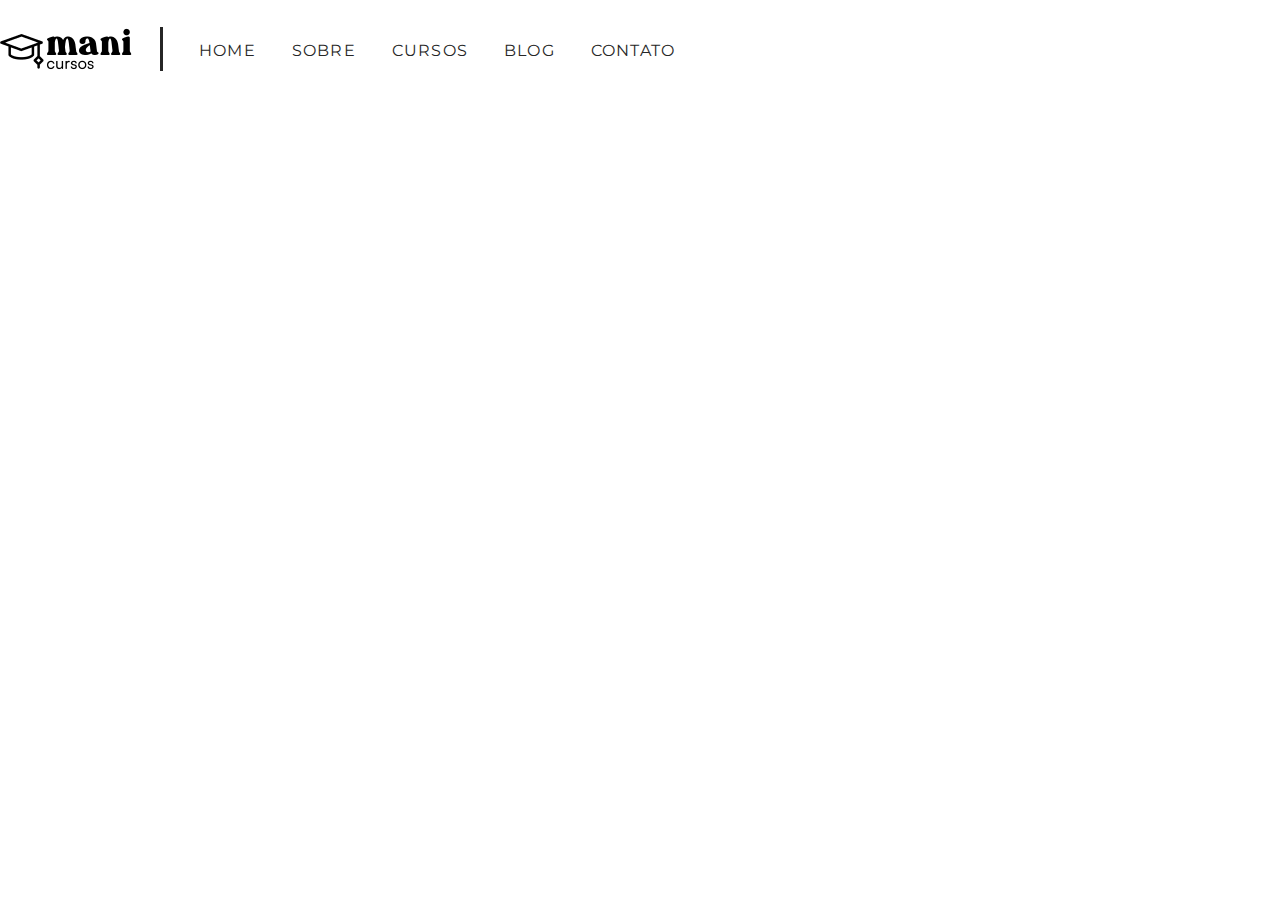
==== PAGES/index.html @ 64e093af "sem wraper" ====
<!DOCTYPE html>
<html lang="en">
<head>
    <meta charset="UTF-8">
    <meta name="viewport" content="width=device-width, initial-scale=1.0">
    <title>home</title>
    <link rel="stylesheet" href="../CSS/navbar.css">
    <link rel="stylesheet" href="../CSS/sobre.css">
    <link rel="preconnect" href="https://fonts.googleapis.com">
    <link rel="preconnect" href="https://fonts.gstatic.com" crossorigin>
    <link href="https://fonts.googleapis.com/css2?family=DM+Sans:ital,opsz,wght@0,9..40,100..1000;1,9..40,100..1000&family=Montserrat:wght@400;500;700;800&display=swap" rel="stylesheet">
    <link rel="preconnect" href="https://fonts.googleapis.com">
    <link rel="preconnect" href="https://fonts.gstatic.com" crossorigin>
    <link href="https://fonts.googleapis.com/css2?family=Montserrat:ital,wght@0,100..900;1,100..900&display=swap" rel="stylesheet">
</head>
<body>
    <header class="navbar">
        <div class="navbar-esquerda">
            <a href="" class="logo-mani-cursos"><img src="../IMG/mani logopsd cópia 2.png" alt="botão-logo-mani-cursos"></a>
            <img class="linha-divisoria" src="../IMG/Line 2.svg" alt="linha-divisoria">
        </div>
        <div class="navbar-direita">
            <div class="ancoras-navbar">
                <a href="" class="ancora-navbar">HOME</a>
                <a href="" class="ancora-navbar">SOBRE</a>
                <a href="" class="ancora-navbar">CURSOS</a>
                <a href="" class="ancora-navbar">BLOG</a>
                <a href="" class="ancora-navbar">CONTATO</a>
            </div>
        </div>
    </header>
</body>
</html>
---- CSS/navbar.css ----
* {
    margin: 0;
    padding: 0;
    box-sizing: border-box;
    font-family: "Montserrat", sans-serif;
    font-optical-sizing: auto;
    font-style: normal;
}

body {
    display: flex;
    justify-content: center;
    flex-direction: column;
}


.navbar{
    display: flex;
    column-gap: 20px;
    align-items: center;
    background-color: #FFFFFF;
    height: 100px;
    margin-bottom:60px;
}

.linha-divisoria{
    margin-left: 20px;
}

.logo-mani-cursos{
    background-color: #FFFFFF;
    cursor: pointer;
    border: none;
}


.ancora-navbar {
    padding: 8px 16px;
    cursor: pointer;
    border: none;
    font-family: Montserrat;
    letter-spacing: 0.075em;
    text-decoration: none;
    color: #262626;
}
---- CSS/sobre.css ----
main {
    display: flex;
    flex-direction: column;
    gap: 130px;
}

#secoes-lado-a-lado {
    display: flex;
    flex-direction: column;
    gap: 90px;
}

.secao-lado-a-lado {
    display: flex;
    gap: 40px;
}

.secao-lado-a-lado img {
    max-width: 655px;
}

.secao-lado-a-lado div {
    max-width: 536px;
}

.secao-lado-a-lado h1 {
    font-family: DM Sans;
    font-size: 48px;
    line-height: 62.5px;
    height: 58px;
    width: 334px;
}

.secao-lado-a-lado h1 span {
    font-family: DM Sans;
    font-size: 48px;
    line-height: 62.5px;
    height: 58px;
    width: 334px;
    text-decoration: underline; 
    text-decoration-color: #F97B22;
}

.secao-lado-a-lado p {
    margin-top: 30px;
    font-size: 18px;
}

#secao-melhores-professores {
    height: 580px;
    border-radius: 35px;
    padding-top: 110px;
    padding-left: 84px;
    color: white;
    background-image: url('../IMG/Rectangle 604.png');
    background-size: cover;
    background-position: center;
}

#secao-melhores-professores div {
    max-width: 750px; 
}

#secao-melhores-professores div h1 {
    font-family: DM Sans;
    weight: 700;
    font-size: 64px;
    line-height: 80px;
}

#secao-melhores-professores div h1 span {
    font-family: DM Sans;
    weight: 700;
    font-size: 64px;
    line-height: 80px;
    text-decoration: underline; 
    text-decoration-color: #F97B22;
}

#secao-melhores-professores div a {
    margin-top: 20px;
    display: flex;
    align-items: center;
    justify-content: center;
    background-color: #F97B22;
    border-radius: 20px;
    cursor: pointer;
    width: 184.35px;
    height: 40px;
    outline: none;
    border: none;
    text-decoration: none; 
}

#secao-melhores-professores div a span {
    font-family: DM Sans;
    font-size: 15px;
    font-weight: 500;
    line-height: 24px;
    letter-spacing: 0.075em;
    text-align: left;
    color: #FFFF;
    width: 126px;
    height: 24px;
    gap: 0px;
    opacity: 0px;
}

#secao-melhores-professores div p {
    font-size: 20px;
    font-weight: 400;
    line-height: 28px;
    text-align: left;
}

#secao-nossa-equipe {
    padding-top: 59px;
    background-color: #F97B22;
    width: 100%;
    gap: 0px;
    border-radius: 300px 300px 0px 0px;
    opacity: 0px;
}

#nossa-equipe-topo {
    display: flex;
    flex-direction: column;
    align-items: center;
}

#secao-nossa-equipe h1 {
    width: 426px;
    height: 71.95px;
    gap: 0px;
    opacity: 0px;
    font-family: Montserrat;
    font-size: 60px;
    font-weight: 700;
    line-height: 73.14px;
    text-align: left;
    color: #FFFFFF;
}

#secao-nossa-equipe p{
    padding-top: 29.57px;
    gap: 0px;
    opacity: 0px;
    font-family: Montserrat;
    font-size: 27px;
    font-weight: 400;
    line-height: 35px;
    text-align: center;
    color: #FFFFFF;
}

#professores {
    margin-top: 90px;
    display: flex;
    justify-content: center;
    align-items: center;
    gap: 45px;
    margin-left:25px;
}

.professor h3{
    width: 160px;
    height: 22px;
    font-family: Montserrat;
    font-size: 18px;
    font-weight: 700;
    line-height: 22px;
    text-align: left;
    color: white;
}

h5 {
    font-family: Montserrat;
    font-size: 12px;
    font-weight: 500;
    line-height: 20px;
    text-align: left;
    color:#FFFFFF;
    margin-top: 5px;
}

.textinho {
    font-family: Montserrat;
    font-size: 14px;
    font-weight: 400;
    line-height: 22px;
    text-align: left;
    color: #FFFFFF;
    margin-top: 30px;
}
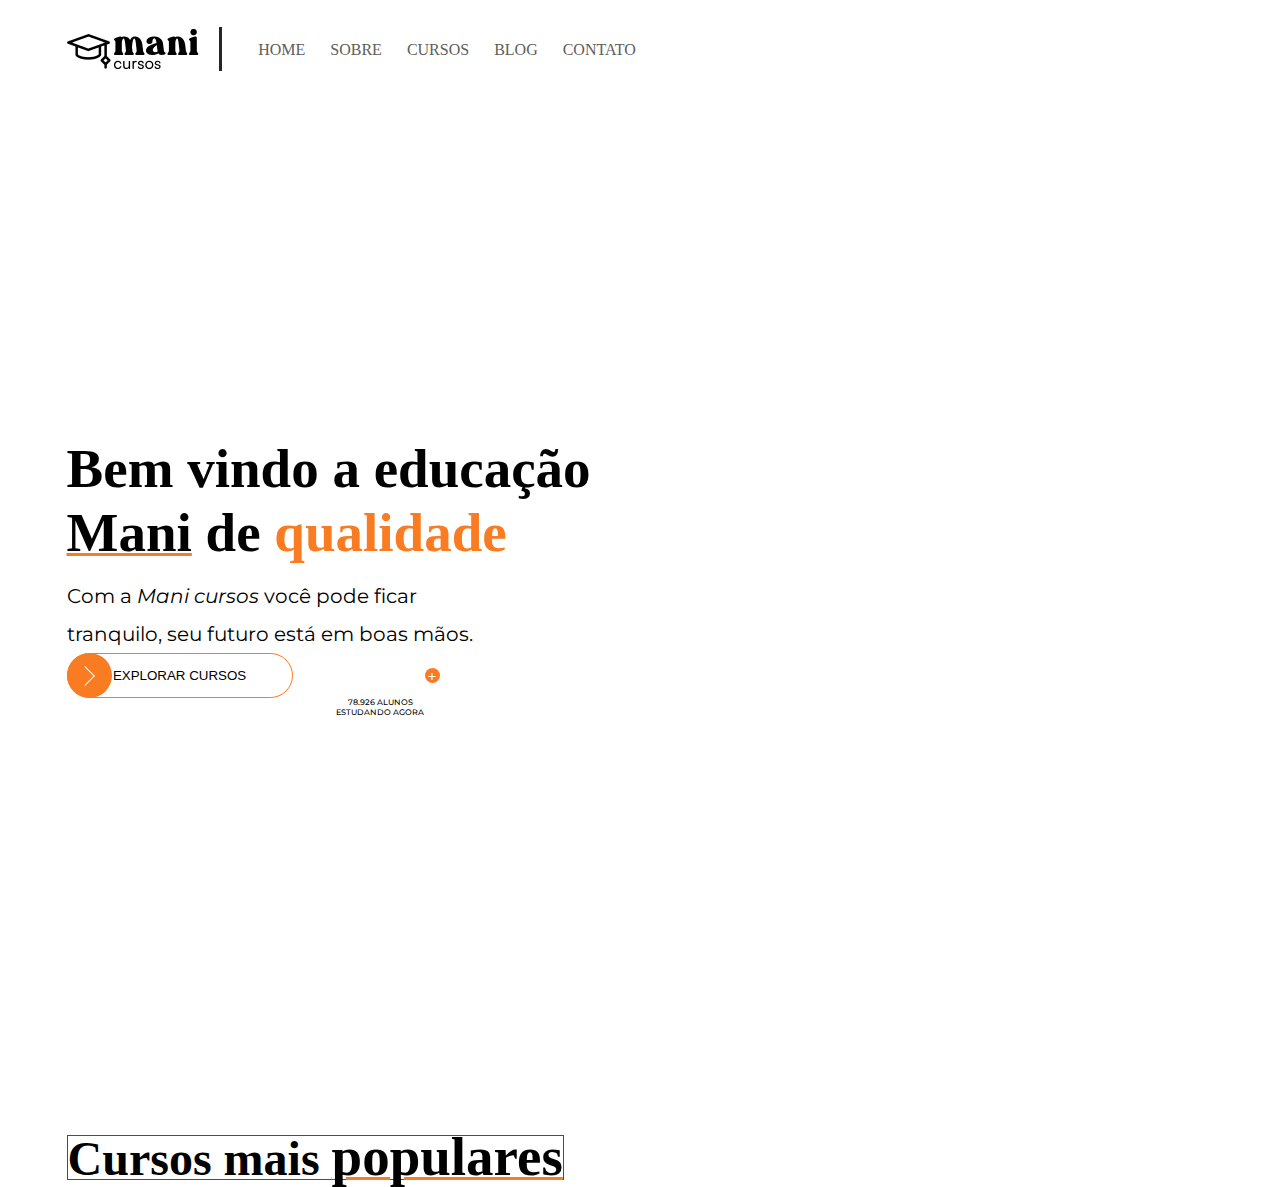
==== commit b4d8d4ed: "att da home" ====
--- a/PAGES/index.html
+++ b/PAGES/index.html
@@ -5,29 +5,65 @@
     <meta name="viewport" content="width=device-width, initial-scale=1.0">
     <title>home</title>
     <link rel="stylesheet" href="../CSS/navbar.css">
-    <link rel="stylesheet" href="../CSS/sobre.css">
+    <link rel="stylesheet" href="../CSS/headline.css">
+    <link rel="stylesheet" href="../CSS/fotos_esquerda.css">
+    <link rel="stylesheet" href="../CSS/cursos_populares.css">
     <link rel="preconnect" href="https://fonts.googleapis.com">
-    <link rel="preconnect" href="https://fonts.gstatic.com" crossorigin>
-    <link href="https://fonts.googleapis.com/css2?family=DM+Sans:ital,opsz,wght@0,9..40,100..1000;1,9..40,100..1000&family=Montserrat:wght@400;500;700;800&display=swap" rel="stylesheet">
-    <link rel="preconnect" href="https://fonts.googleapis.com">
-    <link rel="preconnect" href="https://fonts.gstatic.com" crossorigin>
-    <link href="https://fonts.googleapis.com/css2?family=Montserrat:ital,wght@0,100..900;1,100..900&display=swap" rel="stylesheet">
+<link rel="preconnect" href="https://fonts.gstatic.com" crossorigin>
+<link rel="preconnect" href="https://fonts.googleapis.com">
+<link rel="preconnect" href="https://fonts.gstatic.com" crossorigin>
+<link href="https://fonts.googleapis.com/css2?family=Montserrat:ital,wght@0,100..900;1,100..900&display=swap" rel="stylesheet">
+
 </head>
 <body>
-    <header class="navbar">
-        <div class="navbar-esquerda">
-            <a href="" class="logo-mani-cursos"><img src="../IMG/mani logopsd cópia 2.png" alt="botão-logo-mani-cursos"></a>
-            <img class="linha-divisoria" src="../IMG/Line 2.svg" alt="linha-divisoria">
-        </div>
-        <div class="navbar-direita">
-            <div class="ancoras-navbar">
-                <a href="" class="ancora-navbar">HOME</a>
-                <a href="" class="ancora-navbar">SOBRE</a>
-                <a href="" class="ancora-navbar">CURSOS</a>
-                <a href="" class="ancora-navbar">BLOG</a>
-                <a href="" class="ancora-navbar">CONTATO</a>
+    <div class="container"> <!--INICIO CONTAINER-->
+        <header><!--INICIO do header-->
+            <div class="img_logo">
+                <img class="clicar" src="../IMG/mani logopsd cópia 2.png" alt="Mani Cursos">
+                <img class="linha_topo" src="../IMG/Line 2.svg" alt="barra de navegação">
+            </div class="menu_barra ativo">
+                <div>
+                <div class="hamburger">
+                    <div class="barra1"></div>
+                    <div class="barra2"></div>
+                    <div class="barra3"></div>
+                </div>
+                <nav>
+                    <ul>
+                        <li><a href="index.html">HOME</a></li>
+                        <li><a href="">SOBRE</a></li>
+                        <li><a href="">CURSOS</a></li>
+                        <li><a href="">BLOG</a></li>
+                        <li><a href="">CONTATO</a></li>
+                    </ul>
+                </nav>
             </div>
-        </div>
-    </header>
+        </header><!--FIM do header-->
+        <div class="fotos_esquerda"><!--fotos da esquerda--></div>
+        <div class="headline"> <!--INICIO da headline-->
+            <h1>Bem vindo a educação <span class="underline">Mani</span> de <span class="laranja">qualidade</span> </h1>
+                <div class="headline_text">
+                    <p>Com a <span class="italic">Mani cursos</span> você pode ficar tranquilo, seu futuro está em boas mãos.</p>
+                </div>
+                <div class="headline_interactive">
+                    <button class="headline_button">
+                        <span class="button_circle"></span>
+                        <span class="button_arrow"></span>
+                        <span class="button_text">EXPLORAR CURSOS</span>
+                    </button>
+                        <span class="img_headline1"><img src="../IMG/headline/icon 001 1.svg" alt=""></span>
+                        <span class="img_headline2"><img src="../IMG/headline/icon 002 1.svg" alt=""></span>
+                        <span class="img_headline3"><img src="../IMG/headline/icon 003 1.svg" alt=""></span>
+                        <span class="plus"><span class="Line">+</span></span>
+                        <div class="text_ident">
+                            <p>78.926 ALUNOS ESTUDANDO AGORA</p>
+                        </div>
+                </div>
+        </div> <!--FIMda headline-->
+        <div class="cursos_pop"> <!--INICIO "cursos mais populares"-->
+            <h2>Cursos mais <span class="underline">populares</span> </h2>
+            
+        </div> <!--FIM "cursos mais populares"-->
+    </div> <!--FIM CONTAINER-->
 </body>
 </html>--- a/CSS/navbar.css
+++ b/CSS/navbar.css
@@ -1,45 +1,180 @@
-* {
+*{
     margin: 0;
     padding: 0;
     box-sizing: border-box;
-    font-family: "Montserrat", sans-serif;
-    font-optical-sizing: auto;
-    font-style: normal;
-}
-
-body {
+  }
+  body {
+    background: #FFF ;
+    
+  }
+  .container {
+    width: 100%;
+    margin: 0 auto;
+  }
+  header {
     display: flex;
-    justify-content: center;
-    flex-direction: column;
-}
-
-
-.navbar{
-    display: flex;
-    column-gap: 20px;
-    align-items: center;
-    background-color: #FFFFFF;
     height: 100px;
-    margin-bottom:60px;
-}
-
-.linha-divisoria{
-    margin-left: 20px;
-}
-
-.logo-mani-cursos{
-    background-color: #FFFFFF;
+    width: 70%;
+    margin-left: 5.2%;
+  
+  }
+  .img_logo {
+    width: 100%;
+    margin-top: 25px;
+  
+  }
+  .linha_topo {
+    margin: 0 12px;
+  }
+  a:link,
+  a:visited,
+  a:active {
+    color: #5D5E59;
+    font-weight: 400;
+  }
+  a:hover {
+    color: #FFCDAC;
+    background: #FF7000;
+    padding: 2px;
+  }
+  nav ul {
+    position: absolute;
+    top: 0.5%;
+    left: 19%;
+    float: right;
+    list-style: none;
+  }
+  nav ul li{
+    float: left;
+  }
+  nav ul li a:link{
+    display: block;
+    margin: 35px 10px 1px 15px;
+    line-height: 19.5px;
+    text-decoration: none;
+    text-transform: uppercase;
+    font-size: 16px;
+    font-weight: 400;
+  }
+  .clicar {
     cursor: pointer;
-    border: none;
-}
-
-
-.ancora-navbar {
-    padding: 8px 16px;
-    cursor: pointer;
-    border: none;
-    font-family: Montserrat;
-    letter-spacing: 0.075em;
-    text-decoration: none;
-    color: #262626;
-}+  }
+  
+  @media (max-width: 1100px){
+    nav ul {
+      position: absolute;
+      top: 0.5%;
+      left: 19%;
+      padding-left:2% ;
+      float: right;
+      list-style: none;
+    }
+  }
+  
+  @media (max-width:930px) {
+    nav ul {
+      position: absolute;
+      top: 0.5%;
+      left: 19%;
+      padding-left:5% ;
+      float: right;
+      list-style: none;
+    }
+  }
+  
+  @media (max-width: 850px) {
+    body {
+        background: #FFF;      
+    }
+    header {
+        display: flex;
+        height: 100px;
+        width: 100%;
+    }
+    nav {
+        display: none;
+    }
+    .linha_topo {
+        display: none;
+        }
+    .barra1,
+    .barra2,
+    .barra3 {
+        background-color: black;
+        height: 5px;
+        width: 100%;
+        margin: 6px auto;
+  
+        transition-duration: 0.3s;
+    }
+  
+    .hamburger {
+        width: 40px;
+        height: 30px;
+        margin-right: 20px;
+    }
+    .menu_barra.ativo {
+        position: absolute;
+        top:0;
+        left:0;
+        
+  
+  
+        background-color: #FF7000;
+        
+        z-index: 10;
+  
+        display: flex;
+        justify-content: center;
+        align-items: center;
+    }
+  
+    .menu_barra.ativo nav {
+        display: block;
+        width: 53vw;
+        height: 100vh;
+    }
+  
+    .menu_barra.ativo .hamburger {
+        position: absolute;
+        left: 5px;
+        top: 33px;
+    }
+  
+    .menu_barra.ativo .hamburger .barra1 {
+        transform: rotate(45deg) translate(7px, 7px);
+    }
+  
+    .menu_barra.ativo .hamburger .barra2 {
+        opacity: 0;
+    }
+  
+    .menu_barra.ativo .hamburger .barra3 {
+        transform: rotate(-45deg) translate(8px, -9px);
+    }
+  
+    .menu_barra.ativo nav ul {
+        text-align: center;
+        display: flex;
+        flex-direction: column;
+    }
+  
+    .menu_barra.ativo nav ul a{
+        transition-duration: 0.5s;
+        font-size: 16px;
+        line-height: 16px;
+        display: block;
+    }
+    
+    .clicar {
+        position: absolute;
+        right: 35%;
+        }
+    .escurecer {
+        background: rgba(0, 0, 0, 0.25);
+        width: 100%;
+        height: 100%;
+        
+        }
+  }
+  --- a/CSS/headline.css
+++ b/CSS/headline.css
@@ -0,0 +1,184 @@
+*{
+    margin: 0;
+    padding: 0;
+    box-sizing: border-box;
+}
+.headline {
+    position:absolute;
+    width: 50%;
+    margin: 5.2%;
+    top: 370px;
+}
+h1 {
+    font-size: 55px;
+    font-family: DM sans;
+    font-weight: 700;
+    line-height: 64px;
+}
+
+.underline {
+    font-size: 55px;
+    font-family: DM sans;
+    font-weight: 700;
+    text-decoration: underline 3px #F97B22;
+}
+.laranja {
+    font-size: 55px;
+    font-family: DM sans;
+    font-weight: 700;
+    color: #F97B22;
+}
+.headline_text {
+    font-size: 20px;
+    line-height: 38px;
+    font-weight: 400;
+    font-family: Montserrat;
+    width: 70%;
+    margin-top: 2%;
+}
+.italic {
+    font-style: italic;
+}
+.headline_interactive {
+    width: 60%;
+
+}
+button.headline_button {
+    position: relative;
+    z-index: 1;
+    background: transparent;
+    width: 226px;
+    height: 45px;
+    border-radius: 35px;
+    border: 1px solid #F97B22;
+    cursor: pointer;
+}
+.button_circle {
+    position: absolute;
+    width: 45px;
+    height: 45px;
+    background: #F97B22;
+    border-radius: 50px;
+    left: -1px;
+    bottom: -1%;
+    z-index: 2;
+    transition: .5s cubic-bezier(1,0,.8,1);
+}
+.headline_button:hover .button_circle {
+    width: 226px;
+}
+.button_arrow {
+    position: absolute;
+    width: 14px;
+    height:14px;
+    border-top: 1px solid #fff;
+    border-right: 1px solid #fff;
+    transform: rotate(45deg);
+    top: 15px;
+    left: 10px;
+    transition: .5s;
+    z-index: 3;
+}
+.img_headline1 {
+    position: absolute;
+    left: 35%;
+    cursor: pointer;
+}
+.img_headline2 {
+    position:absolute;
+    left: 39.5%;
+    cursor: pointer;
+}
+.img_headline3 {
+    position: absolute;
+    left: 44%;
+    cursor: pointer;
+}
+.plus {
+    position: absolute;
+    left: 49%;
+    bottom: 6%;
+    height: 15px;
+    width: 15px;
+    background: #F97B22;
+    border-radius: 50px;
+    cursor: pointer;
+}
+.Line  {
+    position: absolute;
+    bottom: -3px;
+    right: 3.5px;
+    font-size: 15px;
+    font-weight: 700;
+    width: 0 auto;
+    height: 20px;
+    color: #fff;
+    text-align: center;
+}
+.text_ident {
+    position: absolute;
+    left: 35%;
+    width: 15%;
+    font-family: Montserrat;
+    font-weight: 500;
+    font-size: 8px;
+    line-height: 9.7px;
+    text-align: center;
+}
+
+@media screen and (min-width:1440px) {
+    .headline {
+        position:absolute;
+        width: 50%;
+        margin: 5.2%;
+        top: 350px;
+    }
+}
+@media screen and (max-width: 1280px) {
+    .img_headline1 {
+        position: absolute;
+        left: 40%;
+        cursor: pointer;
+    }
+    .img_headline2 {
+        position:absolute;
+        left: 45%;
+        cursor: pointer;
+    }
+    .img_headline3 {
+        position: absolute;
+        left: 50%;
+        cursor: pointer;
+    }
+    .plus {
+        position: absolute;
+        left: 56%;
+        bottom: 6%;
+        height: 15px;
+        width: 15px;
+        background: #F97B22;
+        border-radius: 50px;
+        cursor: pointer;
+    }
+    .Line  {
+        position: absolute;
+        top: 1%;
+        right: 25%;
+        font-size: 15px;
+        font-weight: 700;
+        width: 0 auto;
+        height: 20px;
+        color: #fff;
+        text-align: center;
+    }
+    .text_ident {
+        position: absolute;
+        left: 41.5%;
+        width: 15%;
+        font-family: Montserrat;
+        font-weight: 500;
+        font-size: 8px;
+        line-height: 9.7px;
+        text-align: center;
+    }
+}
--- a/CSS/fotos_esquerda.css
+++ b/CSS/fotos_esquerda.css
@@ -0,0 +1,13 @@
+*{
+    margin: 0;
+    padding: 0;
+    box-sizing: border-box;
+}
+.fotos_esquerda {
+    background: url(../IMG/fotos\ esquerda.svg) no-repeat;
+    position: absolute;
+    width: 530px;
+    height: 1000px;
+    right: 0.5px;
+    top: 1px;
+}--- a/CSS/cursos_populares.css
+++ b/CSS/cursos_populares.css
@@ -0,0 +1,17 @@
+*{
+    margin: 0;
+    padding: 0;
+    box-sizing: border-box;
+}
+.cursos_pop {
+    position: absolute;
+    top: 1068px;
+    margin: 5.2%;
+    border: 1px solid red;
+}
+h2 {
+    font-family: DM sans;
+    font-size: 48px;
+    font-weight: 700;
+    line-height: 41px;
+}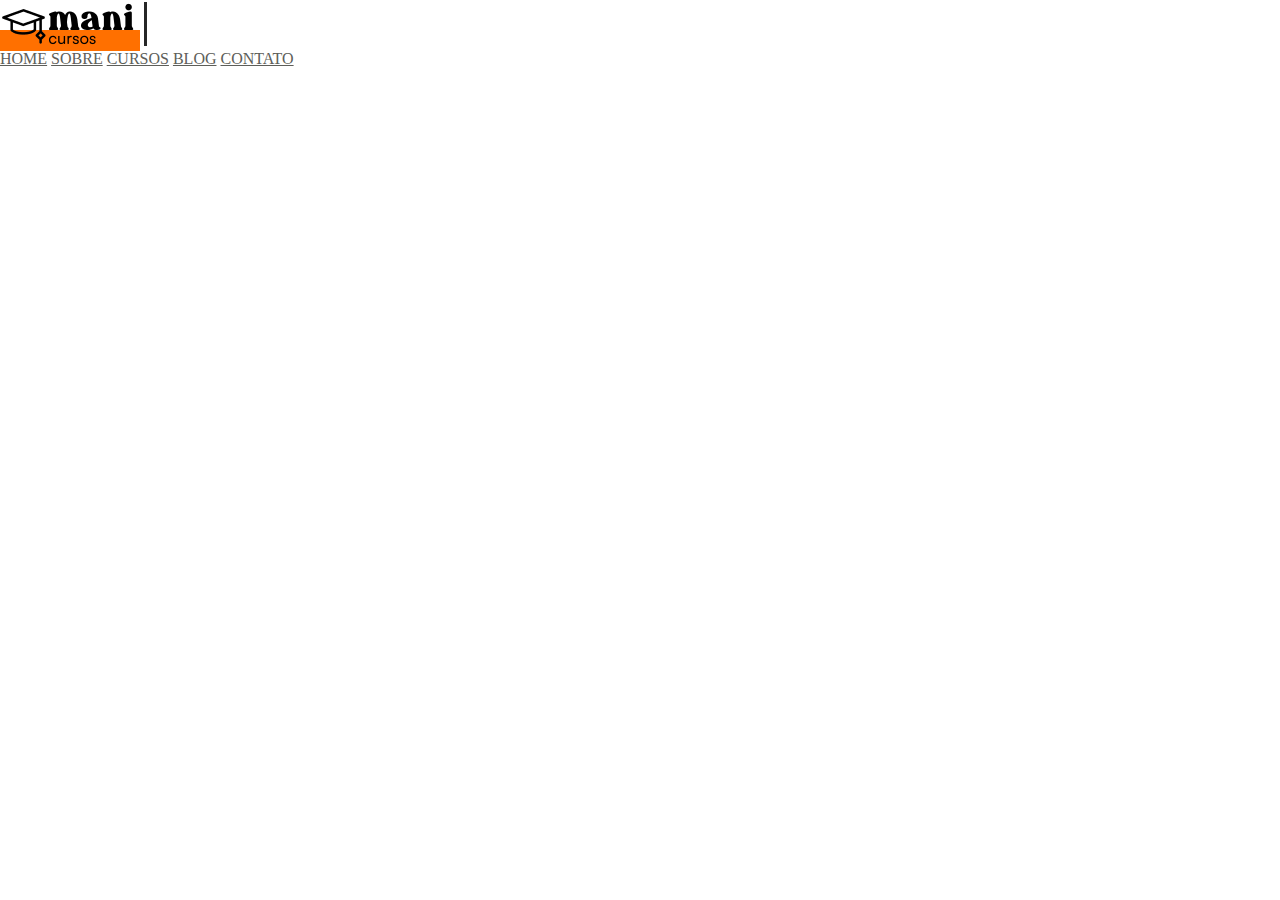
==== commit f316ec04: "Merge branch 'francisco-vicente' into yan-xavier" ====
--- a/PAGES/index.html
+++ b/PAGES/index.html
@@ -16,54 +16,20 @@
 
 </head>
 <body>
-    <div class="container"> <!--INICIO CONTAINER-->
-        <header><!--INICIO do header-->
-            <div class="img_logo">
-                <img class="clicar" src="../IMG/mani logopsd cópia 2.png" alt="Mani Cursos">
-                <img class="linha_topo" src="../IMG/Line 2.svg" alt="barra de navegação">
-            </div class="menu_barra ativo">
-                <div>
-                <div class="hamburger">
-                    <div class="barra1"></div>
-                    <div class="barra2"></div>
-                    <div class="barra3"></div>
-                </div>
-                <nav>
-                    <ul>
-                        <li><a href="index.html">HOME</a></li>
-                        <li><a href="">SOBRE</a></li>
-                        <li><a href="">CURSOS</a></li>
-                        <li><a href="">BLOG</a></li>
-                        <li><a href="">CONTATO</a></li>
-                    </ul>
-                </nav>
+    <div class="navbar">
+        <div class="navbar-esquerda">
+            <a href="" class="logo-mani-cursos"><img src="../IMG/mani logopsd cópia 2.png" alt="botão-logo-mani-cursos"></a>
+            <img class="linha-divisoria" src="../IMG/Line 2.svg" alt="linha-divisoria">
+        </div>
+        <div class="navbar-direita">
+            <div class="botões-navbar">
+                <a href="" class="botao-navbar">HOME</a>
+                <a href="" class="botao-navbar">SOBRE</a>
+                <a href="" class="botao-navbar">CURSOS</a>
+                <a href="" class="botao-navbar">BLOG</a>
+                <a href="" class="botao-navbar">CONTATO</a>
             </div>
-        </header><!--FIM do header-->
-        <div class="fotos_esquerda"><!--fotos da esquerda--></div>
-        <div class="headline"> <!--INICIO da headline-->
-            <h1>Bem vindo a educação <span class="underline">Mani</span> de <span class="laranja">qualidade</span> </h1>
-                <div class="headline_text">
-                    <p>Com a <span class="italic">Mani cursos</span> você pode ficar tranquilo, seu futuro está em boas mãos.</p>
-                </div>
-                <div class="headline_interactive">
-                    <button class="headline_button">
-                        <span class="button_circle"></span>
-                        <span class="button_arrow"></span>
-                        <span class="button_text">EXPLORAR CURSOS</span>
-                    </button>
-                        <span class="img_headline1"><img src="../IMG/headline/icon 001 1.svg" alt=""></span>
-                        <span class="img_headline2"><img src="../IMG/headline/icon 002 1.svg" alt=""></span>
-                        <span class="img_headline3"><img src="../IMG/headline/icon 003 1.svg" alt=""></span>
-                        <span class="plus"><span class="Line">+</span></span>
-                        <div class="text_ident">
-                            <p>78.926 ALUNOS ESTUDANDO AGORA</p>
-                        </div>
-                </div>
-        </div> <!--FIMda headline-->
-        <div class="cursos_pop"> <!--INICIO "cursos mais populares"-->
-            <h2>Cursos mais <span class="underline">populares</span> </h2>
-            
-        </div> <!--FIM "cursos mais populares"-->
-    </div> <!--FIM CONTAINER-->
+        </div>
+    </div>
 </body>
 </html>--- a/CSS/navbar.css
+++ b/CSS/navbar.css
@@ -1,4 +1,4 @@
-*{
+* {
     margin: 0;
     padding: 0;
     box-sizing: border-box;
@@ -177,4 +177,4 @@
         
         }
   }
-  +  
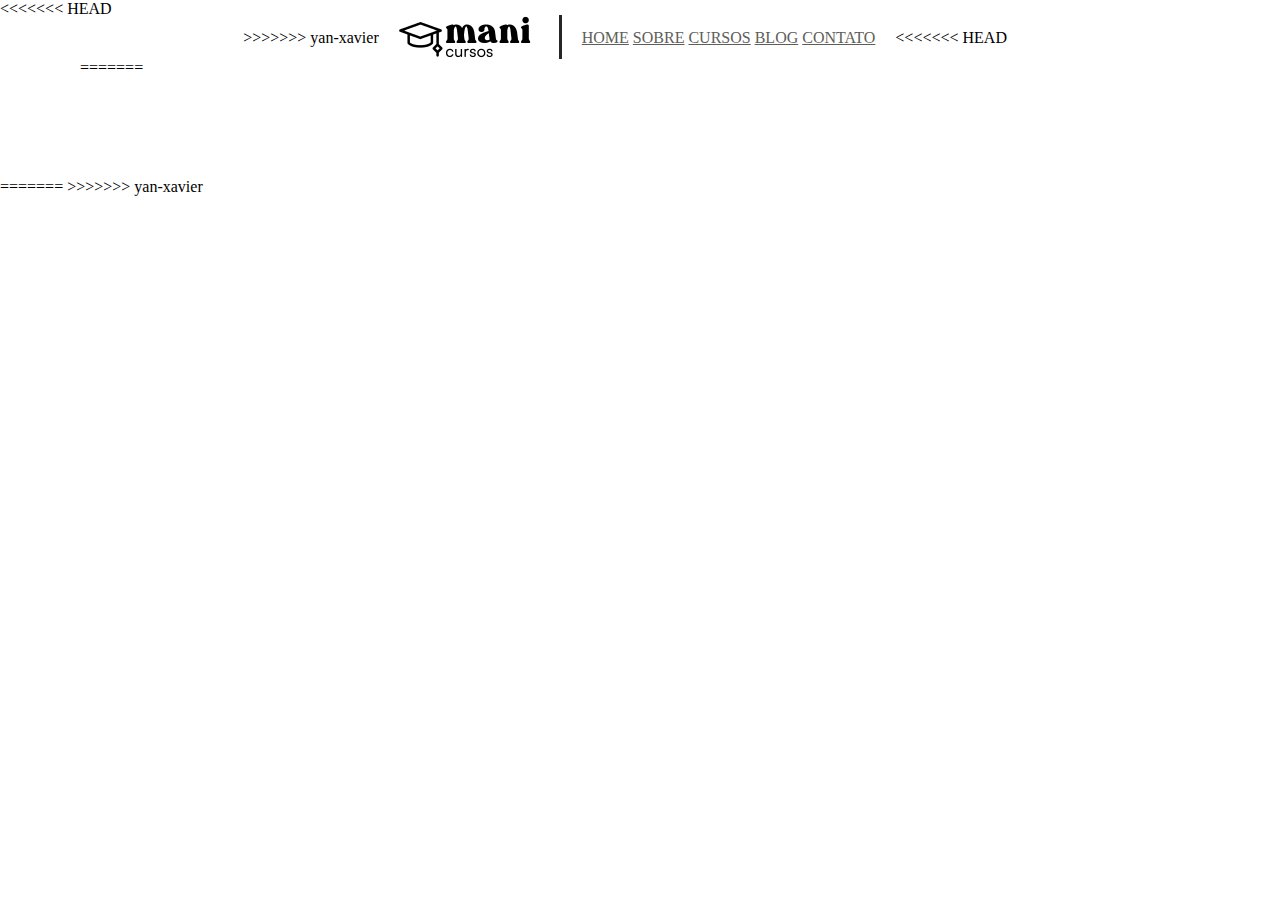
==== commit 671d7b54: "mergeando yan" ====
--- a/PAGES/index.html
+++ b/PAGES/index.html
@@ -16,7 +16,11 @@
 
 </head>
 <body>
+<<<<<<< HEAD
+    <header class="navbar">
+=======
     <div class="navbar">
+>>>>>>> yan-xavier
         <div class="navbar-esquerda">
             <a href="" class="logo-mani-cursos"><img src="../IMG/mani logopsd cópia 2.png" alt="botão-logo-mani-cursos"></a>
             <img class="linha-divisoria" src="../IMG/Line 2.svg" alt="linha-divisoria">
@@ -30,6 +34,10 @@
                 <a href="" class="botao-navbar">CONTATO</a>
             </div>
         </div>
+<<<<<<< HEAD
+    </header>
+=======
     </div>
+>>>>>>> yan-xavier
 </body>
 </html>--- a/CSS/navbar.css
+++ b/CSS/navbar.css
@@ -2,6 +2,48 @@
     margin: 0;
     padding: 0;
     box-sizing: border-box;
+<<<<<<< HEAD
+    font-family: "Montserrat", sans-serif;
+    font-optical-sizing: auto;
+    font-style: normal;
+}
+
+body {
+    display: flex;
+    justify-content: center;
+    flex-direction: column;
+}
+
+
+.navbar{
+    display: flex;
+    column-gap: 20px;
+    align-items: center;
+    background-color: #FFFFFF;
+    height: 100px;
+    width: 1382px;
+    margin-bottom:60px;
+    margin-left: 80px;
+}
+
+.linha-divisoria{
+    margin-left: 20px;
+}
+
+.logo-mani-cursos{
+    background-color: #FFFFFF;
+    cursor: pointer;
+    border: none;
+}
+
+
+.ancora-navbar {
+    padding: 8px 16px;
+    cursor: pointer;
+    border: none;
+    font-family: Montserrat;
+    letter-spacing: 0.075em;
+=======
   }
   body {
     background: #FFF ;
@@ -51,6 +93,7 @@
     display: block;
     margin: 35px 10px 1px 15px;
     line-height: 19.5px;
+>>>>>>> yan-xavier
     text-decoration: none;
     text-transform: uppercase;
     font-size: 16px;
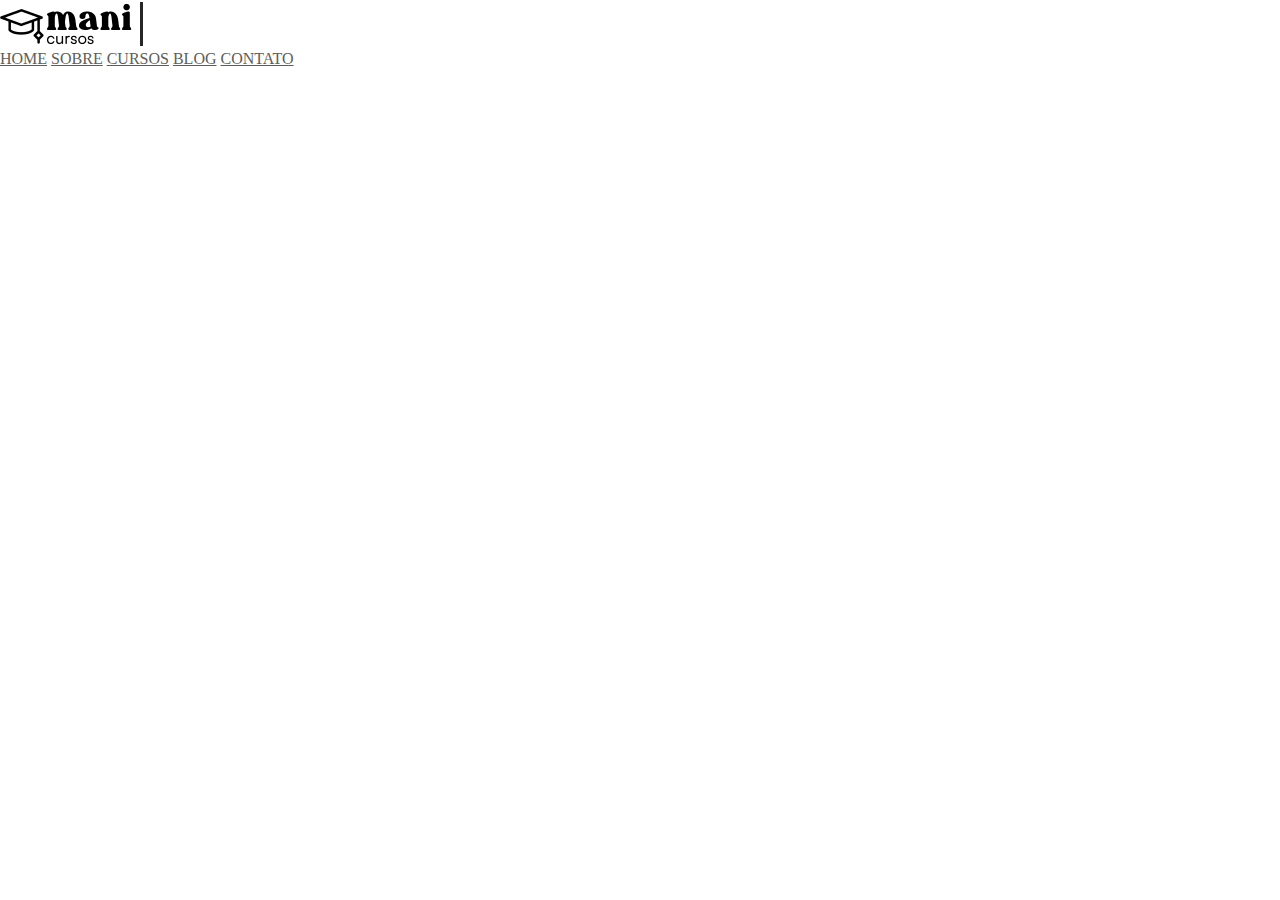
==== commit 832d3905: "Merge branch 'yan-xavier' into soraya-araujo" ====
--- a/PAGES/index.html
+++ b/PAGES/index.html
@@ -16,11 +16,7 @@
 
 </head>
 <body>
-<<<<<<< HEAD
-    <header class="navbar">
-=======
     <div class="navbar">
->>>>>>> yan-xavier
         <div class="navbar-esquerda">
             <a href="" class="logo-mani-cursos"><img src="../IMG/mani logopsd cópia 2.png" alt="botão-logo-mani-cursos"></a>
             <img class="linha-divisoria" src="../IMG/Line 2.svg" alt="linha-divisoria">
@@ -34,10 +30,6 @@
                 <a href="" class="botao-navbar">CONTATO</a>
             </div>
         </div>
-<<<<<<< HEAD
-    </header>
-=======
     </div>
->>>>>>> yan-xavier
 </body>
 </html>--- a/CSS/navbar.css
+++ b/CSS/navbar.css
@@ -2,48 +2,6 @@
     margin: 0;
     padding: 0;
     box-sizing: border-box;
-<<<<<<< HEAD
-    font-family: "Montserrat", sans-serif;
-    font-optical-sizing: auto;
-    font-style: normal;
-}
-
-body {
-    display: flex;
-    justify-content: center;
-    flex-direction: column;
-}
-
-
-.navbar{
-    display: flex;
-    column-gap: 20px;
-    align-items: center;
-    background-color: #FFFFFF;
-    height: 100px;
-    width: 1382px;
-    margin-bottom:60px;
-    margin-left: 80px;
-}
-
-.linha-divisoria{
-    margin-left: 20px;
-}
-
-.logo-mani-cursos{
-    background-color: #FFFFFF;
-    cursor: pointer;
-    border: none;
-}
-
-
-.ancora-navbar {
-    padding: 8px 16px;
-    cursor: pointer;
-    border: none;
-    font-family: Montserrat;
-    letter-spacing: 0.075em;
-=======
   }
   body {
     background: #FFF ;
@@ -93,7 +51,6 @@
     display: block;
     margin: 35px 10px 1px 15px;
     line-height: 19.5px;
->>>>>>> yan-xavier
     text-decoration: none;
     text-transform: uppercase;
     font-size: 16px;
@@ -129,11 +86,13 @@
     body {
         background: #FFF;      
     }
+    
     header {
         display: flex;
         height: 100px;
         width: 100%;
     }
+    
     nav {
         display: none;
     }
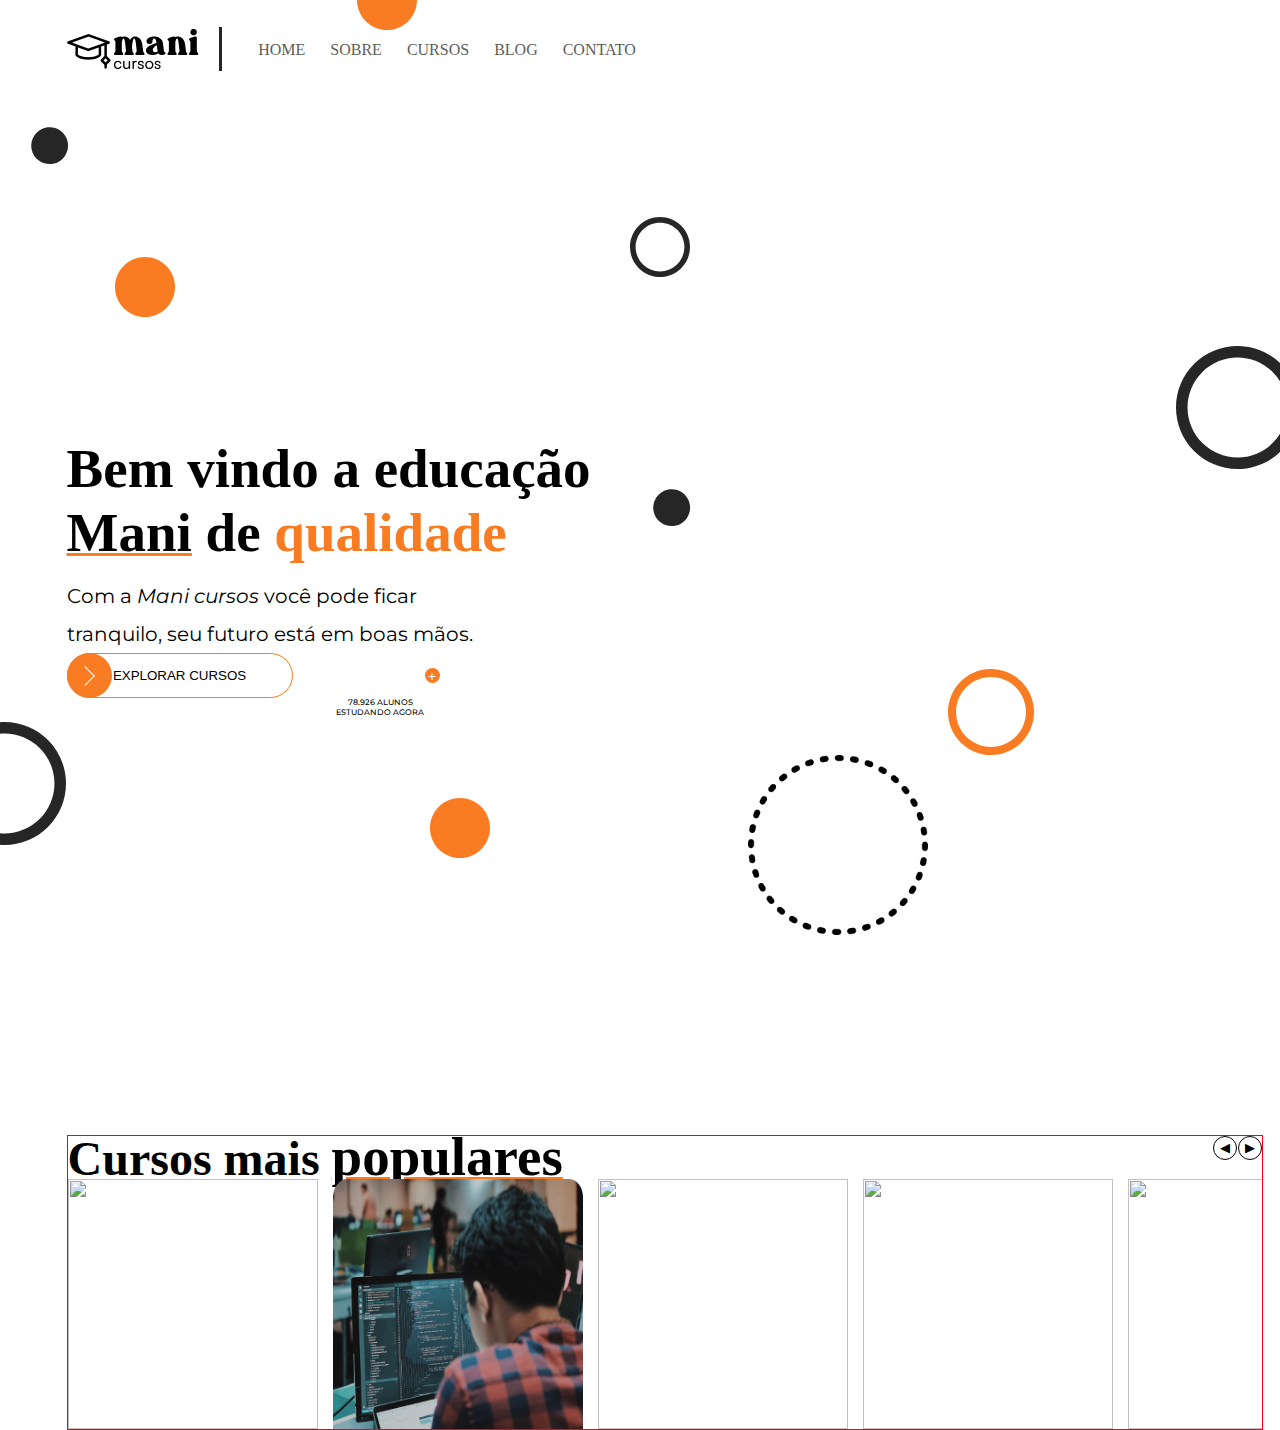
==== commit 0119925f: "att da home" ====
--- a/PAGES/index.html
+++ b/PAGES/index.html
@@ -8,6 +8,7 @@
     <link rel="stylesheet" href="../CSS/headline.css">
     <link rel="stylesheet" href="../CSS/fotos_esquerda.css">
     <link rel="stylesheet" href="../CSS/cursos_populares.css">
+    <link rel="stylesheet" href="../CSS/carrossel.css">
     <link rel="preconnect" href="https://fonts.googleapis.com">
 <link rel="preconnect" href="https://fonts.gstatic.com" crossorigin>
 <link rel="preconnect" href="https://fonts.googleapis.com">
@@ -16,20 +17,69 @@
 
 </head>
 <body>
-    <div class="navbar">
-        <div class="navbar-esquerda">
-            <a href="" class="logo-mani-cursos"><img src="../IMG/mani logopsd cópia 2.png" alt="botão-logo-mani-cursos"></a>
-            <img class="linha-divisoria" src="../IMG/Line 2.svg" alt="linha-divisoria">
-        </div>
-        <div class="navbar-direita">
-            <div class="botões-navbar">
-                <a href="" class="botao-navbar">HOME</a>
-                <a href="" class="botao-navbar">SOBRE</a>
-                <a href="" class="botao-navbar">CURSOS</a>
-                <a href="" class="botao-navbar">BLOG</a>
-                <a href="" class="botao-navbar">CONTATO</a>
+    <div class="container"> <!--INICIO CONTAINER-->
+        <header><!--INICIO do header-->
+            <div class="img_logo">
+                <img class="clicar" src="../IMG/mani logopsd cópia 2.png" alt="Mani Cursos">
+                <img class="linha_topo" src="../IMG/Line 2.svg" alt="barra de navegação">
+            </div class="menu_barra ativo">
+                <div>
+                <div class="hamburger">
+                    <div class="barra1"></div>
+                    <div class="barra2"></div>
+                    <div class="barra3"></div>
+                </div>
+                <nav>
+                    <ul>
+                        <li><a href="index.html">HOME</a></li>
+                        <li><a href="">SOBRE</a></li>
+                        <li><a href="">CURSOS</a></li>
+                        <li><a href="">BLOG</a></li>
+                        <li><a href="">CONTATO</a></li>
+                    </ul>
+                </nav>
             </div>
-        </div>
-    </div>
+        </header><!--FIM do header-->
+        <div class="fotos_esquerda"><!--fotos da esquerda--></div>
+        <div class="headline"> <!--INICIO da headline-->
+            <h1>Bem vindo a educação <span class="underline">Mani</span> de <span class="laranja">qualidade</span> </h1>
+                <div class="headline_text">
+                    <p>Com a <span class="italic">Mani cursos</span> você pode ficar tranquilo, seu futuro está em boas mãos.</p>
+                </div>
+                <div class="headline_interactive">
+                    <button class="headline_button">
+                        <span class="button_circle"></span>
+                        <span class="button_arrow"></span>
+                        <span class="button_text">EXPLORAR CURSOS</span>
+                    </button>
+                        <span class="img_headline1"><img src="../IMG/headline/icon 001 1.svg" alt=""></span>
+                        <span class="img_headline2"><img src="../IMG/headline/icon 002 1.svg" alt=""></span>
+                        <span class="img_headline3"><img src="../IMG/headline/icon 003 1.svg" alt=""></span>
+                        <span class="plus"><span class="Line">+</span></span>
+                        <div class="text_ident">
+                            <p>78.926 ALUNOS ESTUDANDO AGORA</p>
+                        </div>
+                </div>
+        </div> <!--FIMda headline-->
+        <div class="cursos_pop"> <!--INICIO "cursos mais populares"-->
+            <h2>Cursos mais <span class="underline">populares</span> </h2>
+                <div class="carrosel">
+                    <button class="right controle" aria-label="imagem_anterior">◀</button>
+                    <button class="left controle" aria-label="imagem_avançar">▶</button>
+                    <div class="galeria-wrapper">
+                        <div class="galeria">
+                            <img src="../IMG/slider cursos pop/Rectangle 604 (1).svg" class="item current_item">
+                            <img src="../IMG/slider cursos pop/Rectangle 604.png" class="item">
+                            <img src="../IMG/slider cursos pop/Rectangle 604.svg" class="item">
+                            <img src="../IMG/slider cursos pop/Rectangle 604.svg" class="item">
+                            <img src="../IMG/slider cursos pop/Rectangle 604.svg" class="item">
+                        </div>
+                    </div>
+                </div>            
+        </div> <!--FIM "cursos mais populares"-->
+    </div> <!--FIM CONTAINER-->
+    <script src="navbar.js"></script>
+    <script src="carrosel.js"></script>
+    <script src="slider.js"></script>
 </body>
 </html>--- a/CSS/navbar.css
+++ b/CSS/navbar.css
@@ -1,10 +1,10 @@
-* {
+*{
     margin: 0;
     padding: 0;
     box-sizing: border-box;
   }
   body {
-    background: #FFF ;
+    background: #FFF url(../IMG/bolas.svg) no-repeat;
     
   }
   .container {
@@ -86,13 +86,11 @@
     body {
         background: #FFF;      
     }
-    
     header {
         display: flex;
         height: 100px;
         width: 100%;
     }
-    
     nav {
         display: none;
     }
@@ -134,7 +132,7 @@
     .menu_barra.ativo nav {
         display: block;
         width: 53vw;
-        height: 100vh;
+        height: 1000px;
     }
   
     .menu_barra.ativo .hamburger {
@@ -179,4 +177,4 @@
         
         }
   }
-  
+  --- a/CSS/cursos_populares.css
+++ b/CSS/cursos_populares.css
@@ -7,6 +7,7 @@
     position: absolute;
     top: 1068px;
     margin: 5.2%;
+    width: 93.5%;
     border: 1px solid red;
 }
 h2 {
@@ -14,4 +15,52 @@
     font-size: 48px;
     font-weight: 700;
     line-height: 41px;
-}+}
+.carrossel {
+    position: relative;
+    padding: 15px;
+    width: 100%;
+    margin: 0 auto;
+}
+.galeria {
+    display: flex;
+    flex-flow: row nowrap;
+    gap: 15px;
+
+}
+.galeria-wrapper {
+    overflow-x: auto;
+}
+.right,
+.left {
+    position: absolute;
+    top: 0;
+    right: 0;
+    left: auto;
+    width: 24px;
+    height: 24px;
+    border: 1px solid black;
+    border-radius: 50px;
+    background: transparent;
+}
+.right {
+    position: absolute;
+    top: 0;
+    right: 2.1%;
+    left: auto;
+    border: 1px solid black;
+    border-radius: 50px;
+    background: transparent;
+}
+.item {
+    height: 250px;
+    width: 250px;
+    flex-shrink: 0;
+}
+.galeria-wrapper::-webkit-scrollbar {
+    display: none;
+  }
+  .galeria-wrapper {
+    -ms-overflow-style: none;
+    scrollbar-width: none; 
+  }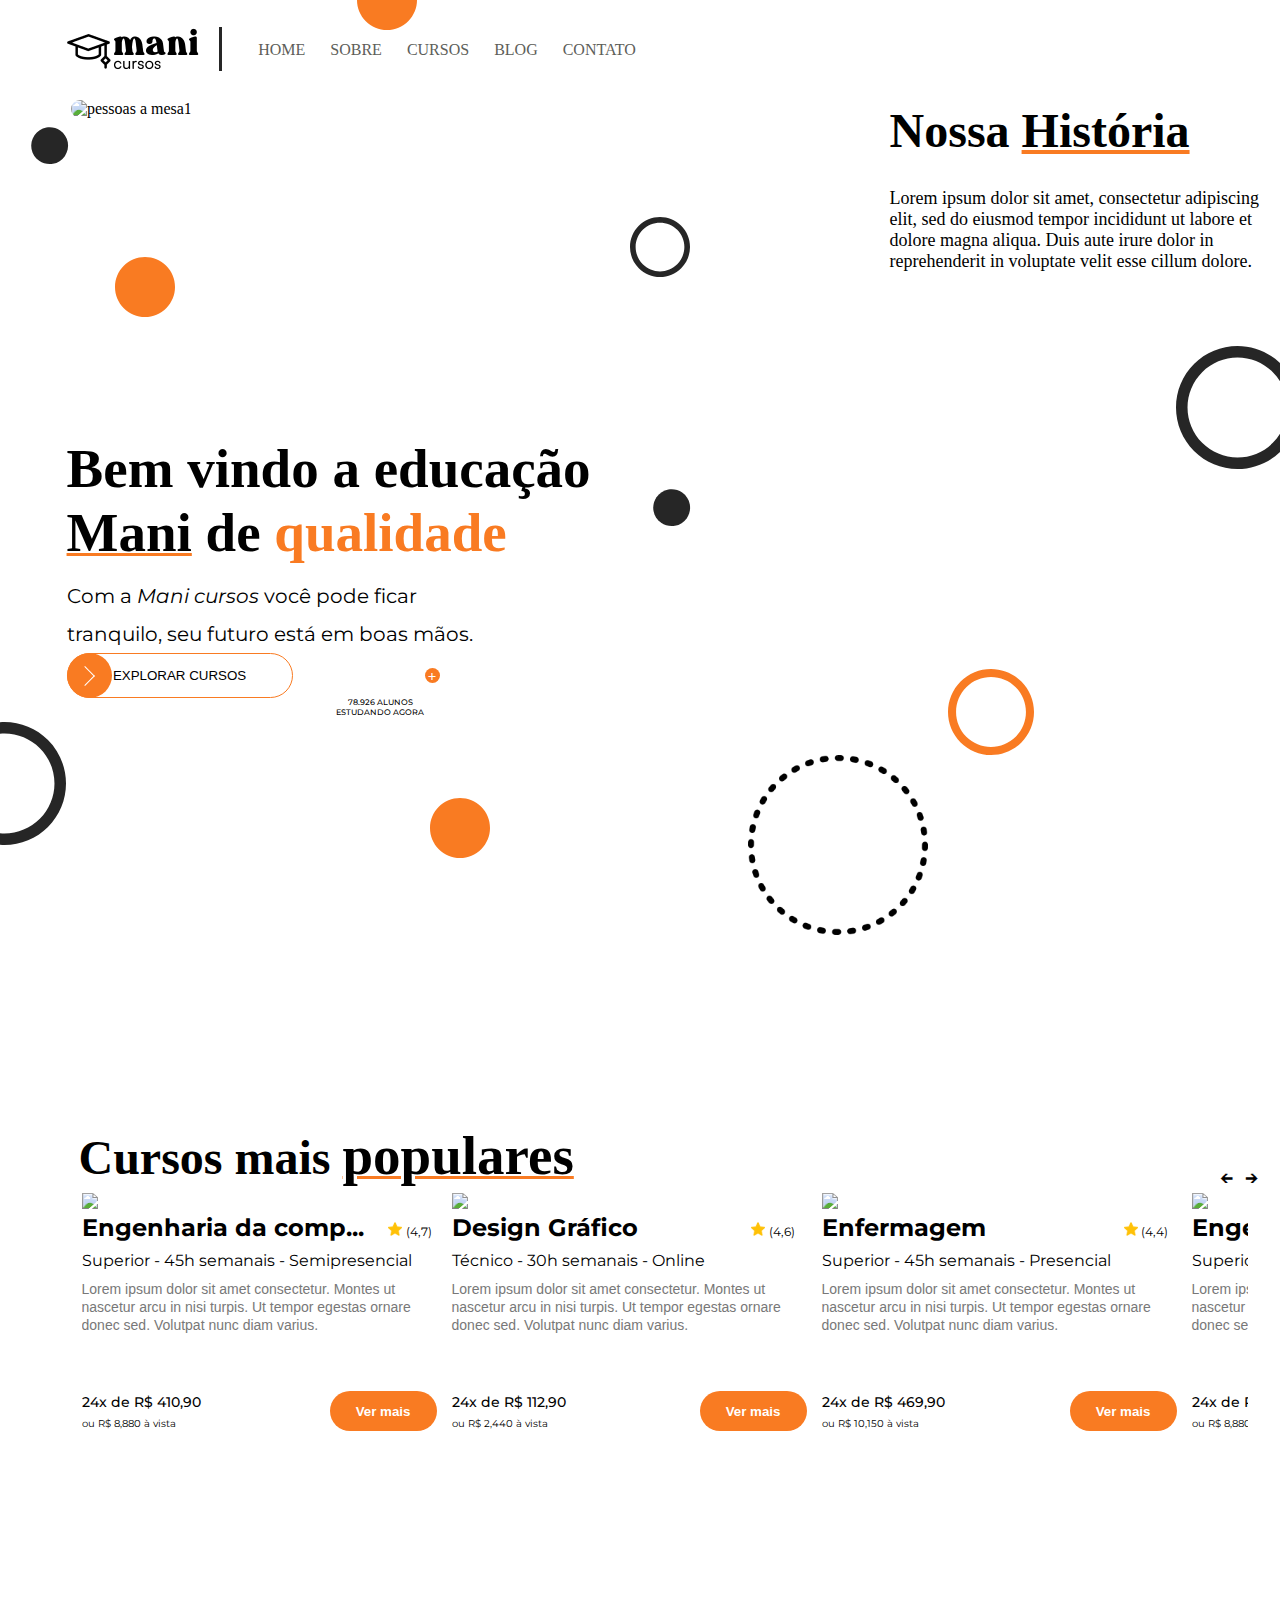
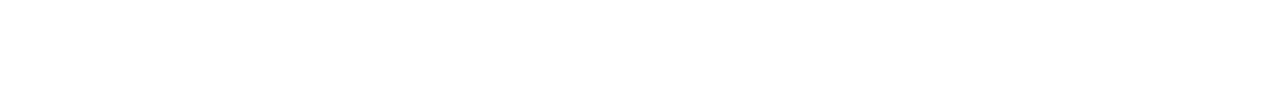
==== commit 646b1fe6: "att home" ====
--- a/PAGES/index.html
+++ b/PAGES/index.html
@@ -9,6 +9,7 @@
     <link rel="stylesheet" href="../CSS/fotos_esquerda.css">
     <link rel="stylesheet" href="../CSS/cursos_populares.css">
     <link rel="stylesheet" href="../CSS/carrossel.css">
+    <link rel="stylesheet" href="../CSS/aluno_aprova.css">
     <link rel="preconnect" href="https://fonts.googleapis.com">
 <link rel="preconnect" href="https://fonts.gstatic.com" crossorigin>
 <link rel="preconnect" href="https://fonts.googleapis.com">
@@ -63,23 +64,137 @@
         </div> <!--FIMda headline-->
         <div class="cursos_pop"> <!--INICIO "cursos mais populares"-->
             <h2>Cursos mais <span class="underline">populares</span> </h2>
-                <div class="carrosel">
-                    <button class="right controle" aria-label="imagem_anterior">◀</button>
-                    <button class="left controle" aria-label="imagem_avançar">▶</button>
-                    <div class="galeria-wrapper">
-                        <div class="galeria">
-                            <img src="../IMG/slider cursos pop/Rectangle 604 (1).svg" class="item current_item">
-                            <img src="../IMG/slider cursos pop/Rectangle 604.png" class="item">
-                            <img src="../IMG/slider cursos pop/Rectangle 604.svg" class="item">
-                            <img src="../IMG/slider cursos pop/Rectangle 604.svg" class="item">
-                            <img src="../IMG/slider cursos pop/Rectangle 604.svg" class="item">
+            <div class="carrossel"> <!--carrossel-->
+                <button class="left control" aria-label="Previous image">🡨</button>
+                <button class="right control" aria-label="Next Image">🡪</button>
+                <div class="galeria-wrapper"> <!--galeria_wrapper--> 
+                  <div class="galeria"> <!--galeria-->
+                    <span class="item current-item">
+                      <img src="../IMG/slider cursos pop/Rectangle 604 (1).svg">
+                      <h4>Engenharia da comp... <img src="../IMG/slider cursos pop/image 21.svg" alt="nota" class="estrela_comp"><span class="nota_texto">(4,7)</span></h4>
+                      <p class="descriçao_vaga">Superior - 45h semanais - Semipresencial</p>
+                      <p class="texto_vaga">Lorem ipsum dolor sit amet consectetur. Montes ut nascetur arcu in nisi turpis. Ut tempor egestas ornare donec sed. Volutpat nunc diam varius.</p>
+                      <div class="preços_compra">
+                        <div class="preço">
+                          24x de R$ 410,90
+                          <button class="button_compra">Ver mais</button>
+                        </div>
+                        <span class="preço2">ou R$ 8,880 à vista</span>
+                      </div>
+                    </span>
+                    <span class="item current-item">
+                      <img src="../IMG/slider cursos pop/Rectangle 604.svg" >
+                      <h4>Design Gráfico <img src="../IMG/slider cursos pop/image 21.svg" alt="nota" class="estrela"><span class="nota_texto">(4,6)</span></h4>
+                      <p class="descriçao_vaga">Técnico - 30h semanais - Online</p>
+                      <p class="texto_vaga">Lorem ipsum dolor sit amet consectetur. Montes ut nascetur arcu in nisi turpis. Ut tempor egestas ornare donec sed. Volutpat nunc diam varius.</p>
+                      <div class="preços_compra">
+                        <div class="preço">
+                          24x de R$ 112,90
+                          <button class="button_compra">Ver mais</button>
+                        </div>
+                        <span class="preço2">ou R$ 2,440 à vista</span>
+                      </div>
+                    </span>
+                    <span class="item current-item">
+                      <img src="../IMG/slider cursos pop/enfermagem.svg">
+                      <h4>Enfermagem <img src="../IMG/slider cursos pop/image 21.svg" alt="nota" class="estrela_enfermagem"><span class="nota_texto">(4,4)</span></h4>
+                      <p class="descriçao_vaga">Superior - 45h semanais - Presencial</p>
+                      <p class="texto_vaga">Lorem ipsum dolor sit amet consectetur. Montes ut nascetur arcu in nisi turpis. Ut tempor egestas ornare donec sed. Volutpat nunc diam varius.</p>
+                      <div class="preços_compra">
+                        <div class="preço">
+                          24x de R$ 469,90
+                          <button class="button_compra">Ver mais</button>
+                        </div>
+                        <span class="preço2">ou R$ 10,150 à vista</span>
+                      </div>
+                    </span>
+                    <span class="item current-item">
+                      <img src="../IMG/slider cursos pop/Rectangle 604 (1).svg">
+                      <h4>Engenharia da comp... <img src="../IMG/slider cursos pop/image 21.svg" alt="nota" class="estrela_comp"><span class="nota_texto">(4,7)</span></h4>
+                      <p class="descriçao_vaga">Superior - 45h semanais - Semipresencial</p>
+                      <p class="texto_vaga">Lorem ipsum dolor sit amet consectetur. Montes ut nascetur arcu in nisi turpis. Ut tempor egestas ornare donec sed. Volutpat nunc diam varius.</p>
+                      <div class="preços_compra">
+                        <div class="preço">
+                          24x de R$ 410,90
+                          <button class="button_compra">Ver mais</button>
+                        </div>
+                        <span class="preço2">ou R$ 8,880 à vista</span>
+                      </div>
+                    </span>
+                    <span class="item current-item">
+                      <img src="../IMG/slider cursos pop/Rectangle 604.svg" >
+                      <h4>Design Gráfico <img src="../IMG/slider cursos pop/image 21.svg" alt="nota" class="estrela"><span class="nota_texto">(4,6)</span></h4>
+                      <p class="descriçao_vaga">Técnico - 30h semanais - Online</p>
+                      <p class="texto_vaga">Lorem ipsum dolor sit amet consectetur. Montes ut nascetur arcu in nisi turpis. Ut tempor egestas ornare donec sed. Volutpat nunc diam varius.</p>
+                      <div class="preços_compra">
+                        <div class="preço">
+                          24x de R$ 112,90
+                          <button class="button_compra">Ver mais</button>
+                        </div>
+                        <span class="preço2">ou R$ 2,440 à vista</span>
+                      </div>
+                    </span>
+                  </div>
+                </div>
+              </div>          
+        </div> <!--FIM "cursos mais populares"-->
+        <div><!--inicio nossa historia-->
+            <section id="secao-lado-a-lado1">
+                <div class="slider">
+                    <div class="slides">
+                        <input type="radio" name="radio-bnt" id="radio1">
+                        <input type="radio" name="radio-bnt" id="radio2">
+                        <input type="radio" name="radio-bnt" id="radio3">
+                        <input type="radio" name="radio-bnt" id="radio4">
+                        <input type="radio" name="radio-bnt" id="radio5">
+        
+                        <div class="slide slide-first">
+                            <img src="../IMG/ft 01.jpg" alt="pessoas a mesa1">
+                        </div>
+                        <div class="slide">
+                            <img src="../IMG/ft 02.jpg" alt="pessoas a mesa2">
+                        </div>
+                        <div class="slide">
+                            <img src="../IMG/ft 03.jpg" alt="pessoas a mesa3">
+                        </div>
+                        <div class="slide">
+                            <img src="../IMG/ft 04.jpg" alt="pessoas a mesa4">
+                        </div>
+                        <div class="slide">
+                            <img src="../IMG/ft 05.jpg" alt="pessoas a mesa5">
                         </div>
                     </div>
+        
+                    <div class="navigation-auto">
+                        <div class="auto-btn1"></div>
+                        <div class="auto-btn2"></div>
+                        <div class="auto-btn3"></div>
+                        <div class="auto-btn4"></div>
+                        <div class="auto-btn5"></div>
+                    </div>
+        
+                    <div class="manual-navigation">
+                        <label for="radio1" class="manual-btn"></label>
+                        <label for="radio2" class="manual-btn"></label>
+                        <label for="radio3" class="manual-btn"></label>
+                        <label for="radio4" class="manual-btn"></label>
+                        <label for="radio5" class="manual-btn"></label>
+                    </div>
+                </div>
+        
+                <div class="texto-slider">
+                    <h1>Nossa <span>História</span></h1>    
+                    <p>Lorem ipsum dolor sit amet, consectetur adipiscing elit, sed do eiusmod tempor incididunt ut labore et dolore magna aliqua. Duis aute irure dolor in reprehenderit in voluptate velit esse cillum dolore.</p>
                 </div>            
-        </div> <!--FIM "cursos mais populares"-->
+            </section>
+    
+        </div><!--fim nossa historia-->
+        <div> <!--inicio aluno aprova-->
+
+        </div>
     </div> <!--FIM CONTAINER-->
-    <script src="navbar.js"></script>
-    <script src="carrosel.js"></script>
-    <script src="slider.js"></script>
+    <script src="../JAVASCRIPT/navbar.js"></script>
+    <script src="../JAVASCRIPT/carrosel.js"></script>
+    <script src="../JAVASCRIPT/slider.js"></script>
 </body>
 </html>--- a/CSS/navbar.css
+++ b/CSS/navbar.css
@@ -176,5 +176,4 @@
         height: 100%;
         
         }
-  }
-  +  }--- a/CSS/headline.css
+++ b/CSS/headline.css
@@ -181,4 +181,4 @@
         line-height: 9.7px;
         text-align: center;
     }
-}
+}--- a/CSS/cursos_populares.css
+++ b/CSS/cursos_populares.css
@@ -8,59 +8,140 @@
     top: 1068px;
     margin: 5.2%;
     width: 93.5%;
-    border: 1px solid red;
 }
 h2 {
     font-family: DM sans;
     font-size: 48px;
     font-weight: 700;
     line-height: 41px;
-}
-.carrossel {
+    margin-left: 1%;
+} 
+  h3 {
+    text-align: center;
+    margin: 1em 0;
+    font-family: sans-serif;
+  }
+  h4 {
+    font-family: Montserrat, sans-serif;
+    font-size: 24px;
+    font-weight: 700;
+  }
+  .nota_texto {
+    
+    font-size: 12px;
+    font-family: Montserrat, sans-serif;
+    font-weight: 400;
+    line-height: 14.63px;
+    margin-left: 1%; 
+  }
+  .estrela_comp {
+    margin-left: 5%;
+  }
+  .estrela {
+    margin-left: 30%;
+  }
+  .estrela_enfermagem {
+    margin-left: 37%;
+  }
+  .descriçao_vaga {
+    font-family: Montserrat, sans-serif;
+    font-size: 1em;
+    font-weight: 400;
+    line-height: 24px;
+    margin-top: 2%;
+    color: black;
+  }
+  .texto_vaga {
+    font-family: DM sans, sans-serif;
+    font-weight: 400;
+    font-size: 14px;
+    line-height: 18.23px;
+    margin-top: 2%;
+    color: #787878;
+  }
+  
+  .preço {
+    font-family: Montserrat, sans-serif;
+    font-size: 14px;
+    line-height: 22px;
+    font-weight: 500;
+    margin-top: 16%;
+  }
+  .preço2 {
+    font-family: Montserrat, sans-serif;
+    font-size: 10px;
+    line-height: 18px;
+    font-weight: 400;
+  }
+  .button_compra {
+    float: right;
+    background: #F97B22;
+    color: #fff;
+    font-weight: 700;
+    width: 107px;
+    height: 40px;
+    border: transparent;
+    border-radius: 90px;
+  }
+  .carrossel {
     position: relative;
     padding: 15px;
     width: 100%;
     margin: 0 auto;
-}
-.galeria {
-    display: flex;
-    flex-flow: row nowrap;
-    gap: 15px;
-
-}
-.galeria-wrapper {
+  }
+  
+  .galeria-wrapper {
     overflow-x: auto;
-}
-.right,
-.left {
+  }
+  
+  .left,
+  .right {
     position: absolute;
-    top: 0;
+    top: -2%;
     right: 0;
     left: auto;
     width: 24px;
     height: 24px;
+    border: none;
+    border-radius: 50px;
+    background: transparent;
+  }
+  
+  .left:hover,
+  .right:hover {
     border: 1px solid black;
     border-radius: 50px;
-    background: transparent;
-}
-.right {
+  }
+  
+  .left {
     position: absolute;
-    top: 0;
+    top: -2%;
     right: 2.1%;
     left: auto;
-    border: 1px solid black;
     border-radius: 50px;
     background: transparent;
-}
-.item {
-    height: 250px;
-    width: 250px;
+  }
+  
+  .galeria {
+    display: flex;
+    flex-flow: row nowrap;
+    gap: 15px;
+  }
+  
+  .item {
+    width: 355px;
+    height: 500px;
     flex-shrink: 0;
-}
-.galeria-wrapper::-webkit-scrollbar {
+    transition: all 600ms ease-in-out;
+    opacity: 0.5;
+  }
+  .current-item {
+    opacity: 1;
+  }
+  .galeria-wrapper::-webkit-scrollbar {
     display: none;
   }
   .galeria-wrapper {
-    -ms-overflow-style: none;
+    -ms-overflow-style: none; 
     scrollbar-width: none; 
   }--- a/CSS/aluno_aprova.css
+++ b/CSS/aluno_aprova.css
@@ -0,0 +1,52 @@
+#secao-lado-a-lado1{
+    display: flex;
+}
+
+ .texto-slider h1 {
+    font-family: DM Sans;
+    font-size: 48px;
+    line-height: 62.5px;
+    height: 58px;
+    width: 334px;
+}
+
+.texto-slider h1 span {
+    font-family: DM Sans;
+    font-size: 48px;
+    line-height: 62.5px;
+    height: 58px;
+    width: 334px;
+    text-decoration: underline; 
+    text-decoration-color: #F97B22;
+}
+
+.texto-slider p {
+    margin-top: 30px;
+    font-size: 18px;
+} 
+
+.slider{
+    margin: 0 71px;
+    overflow:hidden;
+}
+
+.slides{
+    width: 500%;
+    display: flex;
+}
+
+.slides input{
+    display: none;
+}
+
+.slide{
+    width: 20%;
+    position: relative;
+}
+
+.slide img {
+    width: 655px;
+    height: 297px;
+    object-fit: cover;
+    border-radius: 30px;
+}
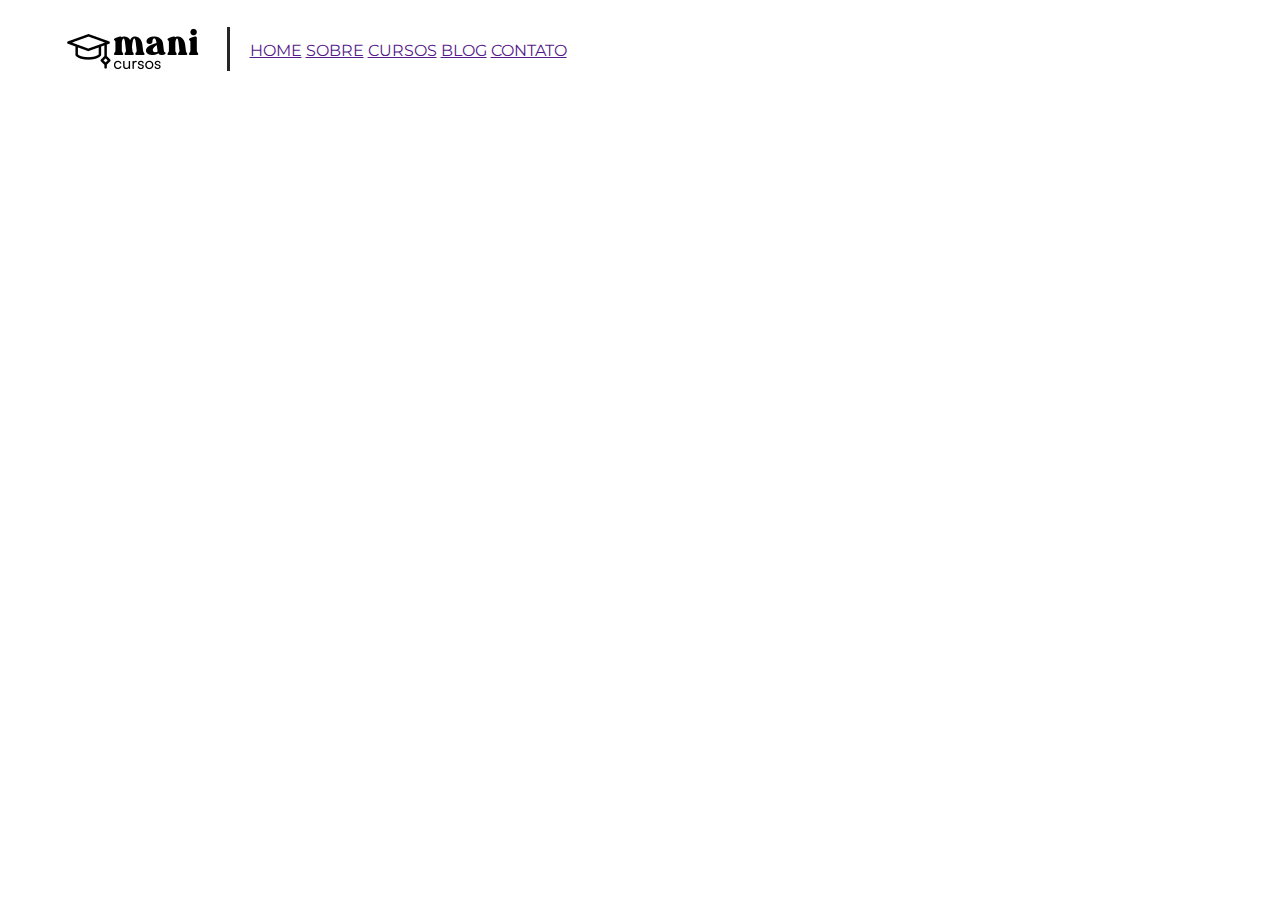
==== commit 376b1e70: "let we" ====
--- a/PAGES/index.html
+++ b/PAGES/index.html
@@ -8,8 +8,6 @@
     <link rel="stylesheet" href="../CSS/headline.css">
     <link rel="stylesheet" href="../CSS/fotos_esquerda.css">
     <link rel="stylesheet" href="../CSS/cursos_populares.css">
-    <link rel="stylesheet" href="../CSS/carrossel.css">
-    <link rel="stylesheet" href="../CSS/aluno_aprova.css">
     <link rel="preconnect" href="https://fonts.googleapis.com">
 <link rel="preconnect" href="https://fonts.gstatic.com" crossorigin>
 <link rel="preconnect" href="https://fonts.googleapis.com">
@@ -18,183 +16,20 @@
 
 </head>
 <body>
-    <div class="container"> <!--INICIO CONTAINER-->
-        <header><!--INICIO do header-->
-            <div class="img_logo">
-                <img class="clicar" src="../IMG/mani logopsd cópia 2.png" alt="Mani Cursos">
-                <img class="linha_topo" src="../IMG/Line 2.svg" alt="barra de navegação">
-            </div class="menu_barra ativo">
-                <div>
-                <div class="hamburger">
-                    <div class="barra1"></div>
-                    <div class="barra2"></div>
-                    <div class="barra3"></div>
-                </div>
-                <nav>
-                    <ul>
-                        <li><a href="index.html">HOME</a></li>
-                        <li><a href="">SOBRE</a></li>
-                        <li><a href="">CURSOS</a></li>
-                        <li><a href="">BLOG</a></li>
-                        <li><a href="">CONTATO</a></li>
-                    </ul>
-                </nav>
+    <div class="navbar">
+        <div class="navbar-esquerda">
+            <a href="" class="logo-mani-cursos"><img src="../IMG/mani logopsd cópia 2.png" alt="botão-logo-mani-cursos"></a>
+            <img class="linha-divisoria" src="../IMG/Line 2.svg" alt="linha-divisoria">
+        </div>
+        <div class="navbar-direita">
+            <div class="botões-navbar">
+                <a href="" class="botao-navbar">HOME</a>
+                <a href="" class="botao-navbar">SOBRE</a>
+                <a href="" class="botao-navbar">CURSOS</a>
+                <a href="" class="botao-navbar">BLOG</a>
+                <a href="" class="botao-navbar">CONTATO</a>
             </div>
-        </header><!--FIM do header-->
-        <div class="fotos_esquerda"><!--fotos da esquerda--></div>
-        <div class="headline"> <!--INICIO da headline-->
-            <h1>Bem vindo a educação <span class="underline">Mani</span> de <span class="laranja">qualidade</span> </h1>
-                <div class="headline_text">
-                    <p>Com a <span class="italic">Mani cursos</span> você pode ficar tranquilo, seu futuro está em boas mãos.</p>
-                </div>
-                <div class="headline_interactive">
-                    <button class="headline_button">
-                        <span class="button_circle"></span>
-                        <span class="button_arrow"></span>
-                        <span class="button_text">EXPLORAR CURSOS</span>
-                    </button>
-                        <span class="img_headline1"><img src="../IMG/headline/icon 001 1.svg" alt=""></span>
-                        <span class="img_headline2"><img src="../IMG/headline/icon 002 1.svg" alt=""></span>
-                        <span class="img_headline3"><img src="../IMG/headline/icon 003 1.svg" alt=""></span>
-                        <span class="plus"><span class="Line">+</span></span>
-                        <div class="text_ident">
-                            <p>78.926 ALUNOS ESTUDANDO AGORA</p>
-                        </div>
-                </div>
-        </div> <!--FIMda headline-->
-        <div class="cursos_pop"> <!--INICIO "cursos mais populares"-->
-            <h2>Cursos mais <span class="underline">populares</span> </h2>
-            <div class="carrossel"> <!--carrossel-->
-                <button class="left control" aria-label="Previous image">🡨</button>
-                <button class="right control" aria-label="Next Image">🡪</button>
-                <div class="galeria-wrapper"> <!--galeria_wrapper--> 
-                  <div class="galeria"> <!--galeria-->
-                    <span class="item current-item">
-                      <img src="../IMG/slider cursos pop/Rectangle 604 (1).svg">
-                      <h4>Engenharia da comp... <img src="../IMG/slider cursos pop/image 21.svg" alt="nota" class="estrela_comp"><span class="nota_texto">(4,7)</span></h4>
-                      <p class="descriçao_vaga">Superior - 45h semanais - Semipresencial</p>
-                      <p class="texto_vaga">Lorem ipsum dolor sit amet consectetur. Montes ut nascetur arcu in nisi turpis. Ut tempor egestas ornare donec sed. Volutpat nunc diam varius.</p>
-                      <div class="preços_compra">
-                        <div class="preço">
-                          24x de R$ 410,90
-                          <button class="button_compra">Ver mais</button>
-                        </div>
-                        <span class="preço2">ou R$ 8,880 à vista</span>
-                      </div>
-                    </span>
-                    <span class="item current-item">
-                      <img src="../IMG/slider cursos pop/Rectangle 604.svg" >
-                      <h4>Design Gráfico <img src="../IMG/slider cursos pop/image 21.svg" alt="nota" class="estrela"><span class="nota_texto">(4,6)</span></h4>
-                      <p class="descriçao_vaga">Técnico - 30h semanais - Online</p>
-                      <p class="texto_vaga">Lorem ipsum dolor sit amet consectetur. Montes ut nascetur arcu in nisi turpis. Ut tempor egestas ornare donec sed. Volutpat nunc diam varius.</p>
-                      <div class="preços_compra">
-                        <div class="preço">
-                          24x de R$ 112,90
-                          <button class="button_compra">Ver mais</button>
-                        </div>
-                        <span class="preço2">ou R$ 2,440 à vista</span>
-                      </div>
-                    </span>
-                    <span class="item current-item">
-                      <img src="../IMG/slider cursos pop/enfermagem.svg">
-                      <h4>Enfermagem <img src="../IMG/slider cursos pop/image 21.svg" alt="nota" class="estrela_enfermagem"><span class="nota_texto">(4,4)</span></h4>
-                      <p class="descriçao_vaga">Superior - 45h semanais - Presencial</p>
-                      <p class="texto_vaga">Lorem ipsum dolor sit amet consectetur. Montes ut nascetur arcu in nisi turpis. Ut tempor egestas ornare donec sed. Volutpat nunc diam varius.</p>
-                      <div class="preços_compra">
-                        <div class="preço">
-                          24x de R$ 469,90
-                          <button class="button_compra">Ver mais</button>
-                        </div>
-                        <span class="preço2">ou R$ 10,150 à vista</span>
-                      </div>
-                    </span>
-                    <span class="item current-item">
-                      <img src="../IMG/slider cursos pop/Rectangle 604 (1).svg">
-                      <h4>Engenharia da comp... <img src="../IMG/slider cursos pop/image 21.svg" alt="nota" class="estrela_comp"><span class="nota_texto">(4,7)</span></h4>
-                      <p class="descriçao_vaga">Superior - 45h semanais - Semipresencial</p>
-                      <p class="texto_vaga">Lorem ipsum dolor sit amet consectetur. Montes ut nascetur arcu in nisi turpis. Ut tempor egestas ornare donec sed. Volutpat nunc diam varius.</p>
-                      <div class="preços_compra">
-                        <div class="preço">
-                          24x de R$ 410,90
-                          <button class="button_compra">Ver mais</button>
-                        </div>
-                        <span class="preço2">ou R$ 8,880 à vista</span>
-                      </div>
-                    </span>
-                    <span class="item current-item">
-                      <img src="../IMG/slider cursos pop/Rectangle 604.svg" >
-                      <h4>Design Gráfico <img src="../IMG/slider cursos pop/image 21.svg" alt="nota" class="estrela"><span class="nota_texto">(4,6)</span></h4>
-                      <p class="descriçao_vaga">Técnico - 30h semanais - Online</p>
-                      <p class="texto_vaga">Lorem ipsum dolor sit amet consectetur. Montes ut nascetur arcu in nisi turpis. Ut tempor egestas ornare donec sed. Volutpat nunc diam varius.</p>
-                      <div class="preços_compra">
-                        <div class="preço">
-                          24x de R$ 112,90
-                          <button class="button_compra">Ver mais</button>
-                        </div>
-                        <span class="preço2">ou R$ 2,440 à vista</span>
-                      </div>
-                    </span>
-                  </div>
-                </div>
-              </div>          
-        </div> <!--FIM "cursos mais populares"-->
-        <div><!--inicio nossa historia-->
-            <section id="secao-lado-a-lado1">
-                <div class="slider">
-                    <div class="slides">
-                        <input type="radio" name="radio-bnt" id="radio1">
-                        <input type="radio" name="radio-bnt" id="radio2">
-                        <input type="radio" name="radio-bnt" id="radio3">
-                        <input type="radio" name="radio-bnt" id="radio4">
-                        <input type="radio" name="radio-bnt" id="radio5">
-        
-                        <div class="slide slide-first">
-                            <img src="../IMG/ft 01.jpg" alt="pessoas a mesa1">
-                        </div>
-                        <div class="slide">
-                            <img src="../IMG/ft 02.jpg" alt="pessoas a mesa2">
-                        </div>
-                        <div class="slide">
-                            <img src="../IMG/ft 03.jpg" alt="pessoas a mesa3">
-                        </div>
-                        <div class="slide">
-                            <img src="../IMG/ft 04.jpg" alt="pessoas a mesa4">
-                        </div>
-                        <div class="slide">
-                            <img src="../IMG/ft 05.jpg" alt="pessoas a mesa5">
-                        </div>
-                    </div>
-        
-                    <div class="navigation-auto">
-                        <div class="auto-btn1"></div>
-                        <div class="auto-btn2"></div>
-                        <div class="auto-btn3"></div>
-                        <div class="auto-btn4"></div>
-                        <div class="auto-btn5"></div>
-                    </div>
-        
-                    <div class="manual-navigation">
-                        <label for="radio1" class="manual-btn"></label>
-                        <label for="radio2" class="manual-btn"></label>
-                        <label for="radio3" class="manual-btn"></label>
-                        <label for="radio4" class="manual-btn"></label>
-                        <label for="radio5" class="manual-btn"></label>
-                    </div>
-                </div>
-        
-                <div class="texto-slider">
-                    <h1>Nossa <span>História</span></h1>    
-                    <p>Lorem ipsum dolor sit amet, consectetur adipiscing elit, sed do eiusmod tempor incididunt ut labore et dolore magna aliqua. Duis aute irure dolor in reprehenderit in voluptate velit esse cillum dolore.</p>
-                </div>            
-            </section>
-    
-        </div><!--fim nossa historia-->
-        <div> <!--inicio aluno aprova-->
-
         </div>
-    </div> <!--FIM CONTAINER-->
-    <script src="../JAVASCRIPT/navbar.js"></script>
-    <script src="../JAVASCRIPT/carrosel.js"></script>
-    <script src="../JAVASCRIPT/slider.js"></script>
+    </div>
 </body>
 </html>--- a/CSS/navbar.css
+++ b/CSS/navbar.css
@@ -1,62 +1,28 @@
-*{
+* {
     margin: 0;
     padding: 0;
     box-sizing: border-box;
-  }
-  body {
-    background: #FFF url(../IMG/bolas.svg) no-repeat;
-    
-  }
-  .container {
-    width: 100%;
-    margin: 0 auto;
-  }
-  header {
+    font-family: "Montserrat", sans-serif;
+    font-optical-sizing: auto;
+    font-style: normal;
+}
+
+.navbar{
     display: flex;
+    column-gap: 20px;
+    align-items: center;
+    background-color: #FFFFFF;
     height: 100px;
-    width: 70%;
+    margin-bottom:60px;
     margin-left: 5.2%;
-  
-  }
-  .img_logo {
-    width: 100%;
-    margin-top: 25px;
-  
-  }
-  .linha_topo {
-    margin: 0 12px;
-  }
-  a:link,
-  a:visited,
-  a:active {
-    color: #5D5E59;
-    font-weight: 400;
-  }
-  a:hover {
-    color: #FFCDAC;
-    background: #FF7000;
-    padding: 2px;
-  }
-  nav ul {
-    position: absolute;
-    top: 0.5%;
-    left: 19%;
-    float: right;
-    list-style: none;
-  }
-  nav ul li{
-    float: left;
-  }
-  nav ul li a:link{
-    display: block;
-    margin: 35px 10px 1px 15px;
-    line-height: 19.5px;
-    text-decoration: none;
-    text-transform: uppercase;
-    font-size: 16px;
-    font-weight: 400;
-  }
-  .clicar {
+}
+
+.linha-divisoria{
+    margin-left: 20px;
+}
+
+.logo-mani-cursos{
+    background-color: #FFFFFF;
     cursor: pointer;
   }
   
@@ -86,11 +52,13 @@
     body {
         background: #FFF;      
     }
+    
     header {
         display: flex;
         height: 100px;
         width: 100%;
     }
+    
     nav {
         display: none;
     }
@@ -132,7 +100,7 @@
     .menu_barra.ativo nav {
         display: block;
         width: 53vw;
-        height: 1000px;
+        height: 100vh;
     }
   
     .menu_barra.ativo .hamburger {
@@ -176,4 +144,5 @@
         height: 100%;
         
         }
-  }+  }
+  
